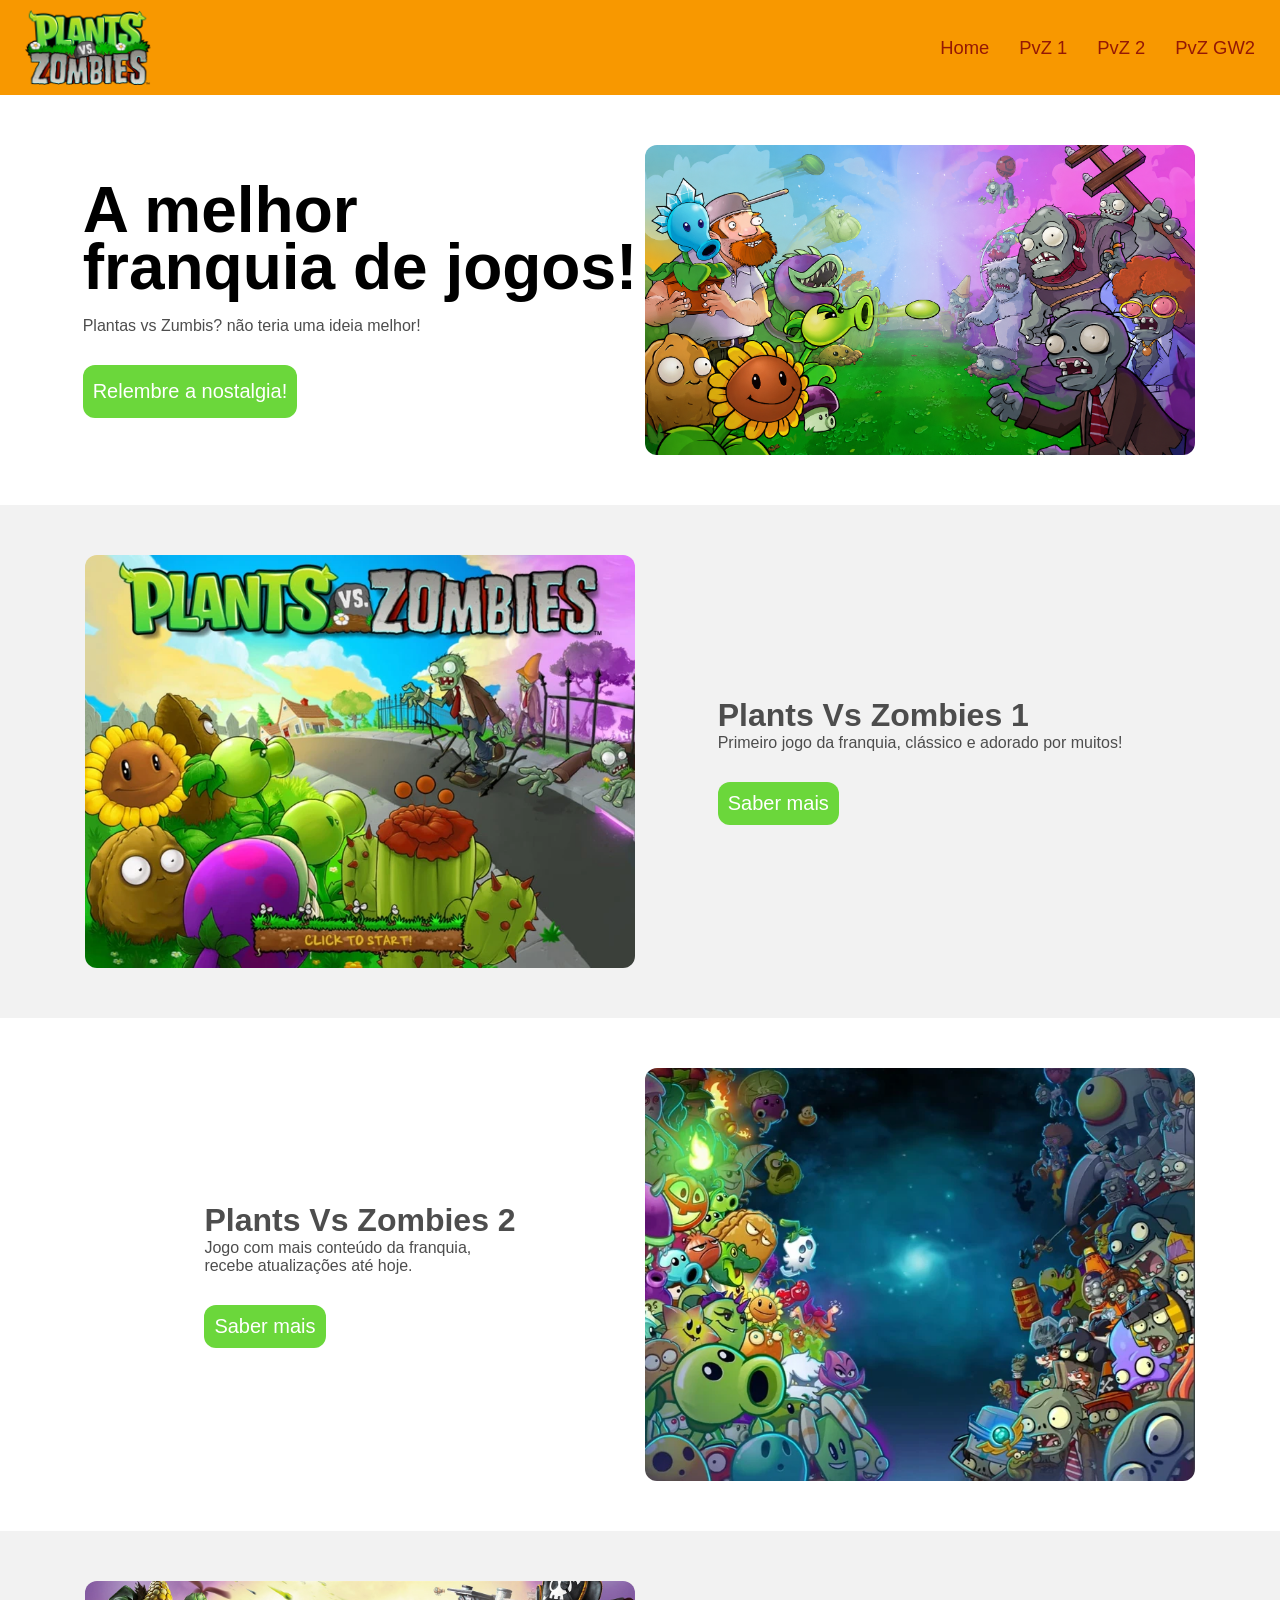
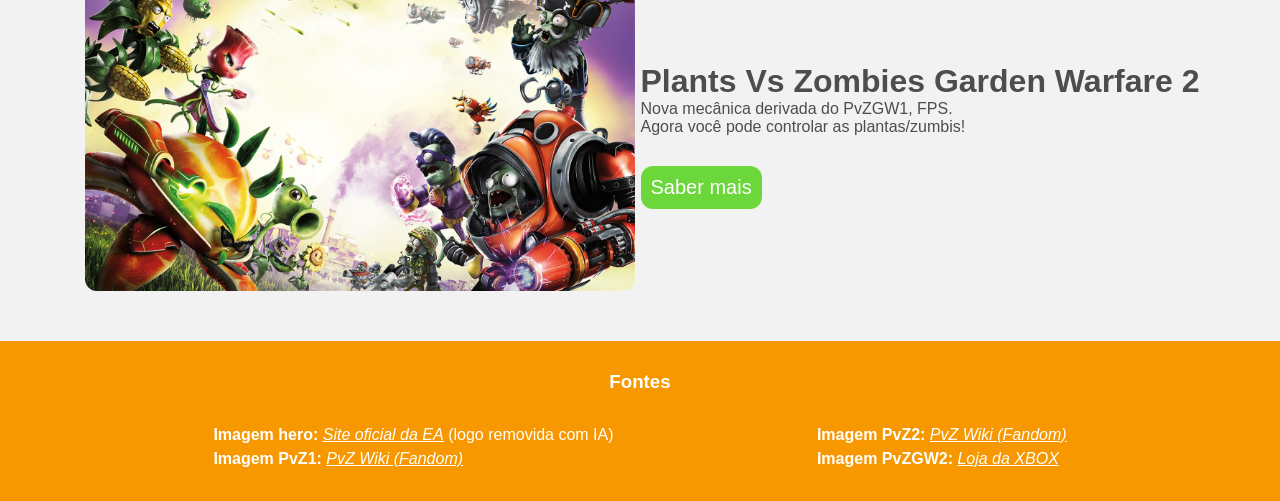
==== index.html @ d9cb8bd4 "Primeira versão" ====
<!DOCTYPE html>
<html lang="pt-br">

<head>
    <meta charset="UTF-8">
    <meta name="viewport" content="width=device-width, initial-scale=1.0">
    <link rel="stylesheet" href="./css/style.css">
    <title>Plants Vs Zombies - Site</title>

</head>

<body>
    <header>
        <img src="./images/logo.png" alt="Imagem logo" id="logo" height="75">
        <nav>
            <ul>
                <li><a href="index.html">Home</a></li>
                <li><a href="#pvz1">PvZ 1</a></li>
                <li><a href="#pvz2">PvZ 2</a></li>
                <li><a href="#pvzgw2">PvZ GW2</a></li>
            </ul>
        </nav>
    </header>
    <main>
        <section id="hero">
            <div class="texto-secao">
                <h1>
                    A melhor
                    <br>
                    franquia de jogos!
                </h1>
                <p>Plantas vs Zumbis? não teria uma ideia melhor!</p>

                <a href="#nostalgia" id="btn-nostalgia">Relembre a nostalgia!</a>
            </div>

            <img src="./images/fundo-hero.png" alt="Imagem PvZ">
        </section>
        <section id="pvz1">
            <div class="texto-hero">
                <h2>Plants Vs Zombies 1</h2>
                <p>Primeiro jogo da franquia, clássico e adorado por muitos!</p>

                <a href="pvz1.html" class="btn-saber-mais">Saber mais</a>
            </div>

            <img src="./images/fundo-pvz1.png" alt="Banner PvZ 1">
        </section>
        <section id="pvz2">
            <div class="texto-hero">
                <h2>Plants Vs Zombies 2</h2>
                <p>
                    Jogo com mais conteúdo da franquia,<br>
                    recebe atualizações até hoje.
                </p>

                <a href="pvz2.html" class="btn-saber-mais">Saber mais</a>
            </div>

            <img src="./images/fundo-pvz2.png" alt="">
        </section>
        <section id="pvzgw2">
            <div class="texto-hero">
                <h2>Plants Vs Zombies Garden Warfare 2</h2>
                <p>
                    Nova mecânica derivada do PvZGW1, FPS.<br>
                    Agora você pode controlar as plantas/zumbis!
                </p>

                <a href="pvzgw2.html" class="btn-saber-mais">Saber mais</a>
            </div>

            <img src="./images/fundo-pvzgw2.jpg" alt="">
        </section>
    </main>

    <footer>
        <h3>Fontes</h3>
        <div id="referencias">
            <div>
                <p>
                    <b>Imagem hero:</b> <a
                        href="https://www.ea.com/pt-br/games/plants-vs-zombies/plants-vs-zombies-replanted">Site oficial
                        da
                        EA</a> (logo removida com IA)
                </p>
                <p>
                    <b>Imagem PvZ1:</b> <a href="https://plants-vs-zombies.fandom.com/pt-br/wiki/Plants_vs._Zombies">PvZ
                        Wiki (Fandom)</a>
                </p>
            </div>
            <div>
                <p>
                    <b>Imagem PvZ2:</b> <a href="https://plantsvszombies.fandom.com/f/p/4400000000000140265">PvZ Wiki
                        (Fandom)</a>
                </p>
                <p>
                    <b>Imagem PvZGW2:</b> <a
                        href="https://www.xbox.com/pt-BR/games/store/plants-vs-zombies-garden-warfare-2/bnrh7brc1d02">Loja
                        da XBOX</a>
                </p>
            </div>
        </div>
    </footer>
</body>

</html>
---- css/style.css ----
:root {
    --cor-principal: #f89800;
    --cor-secundaria: #6bd73b;

    --cor-destaque: #d214bc;

    --texto: hsl(0, 0%, 30%);
    --texto-destaque: black;
}

/* Configurações iniciais */

* {
    margin: 0;
    padding: 0;
}

body {
    min-height: 100vh;

    font-family: Arial, Helvetica, sans-serif;
}

section {
    padding: 50px 80px;

    display: grid;
    grid-template-columns: 1fr 1fr;
    justify-items: center;
    align-items: center;
}

section:nth-child(even) {
    background-color: hsl(0, 0%, 95%);
}

section:nth-child(odd) {
    background-color: white;
}

section h2 {
    font-size: 2rem;
}

section img {
    border-radius: 12px;

    width: 550px;
    height: auto;

    transition: transform 0.2s ease;
}

section:not(#hero):hover img {
    transform: scale(1.05);
}

section:nth-child(even) .texto-hero {
    order: 2;
}

.btn-saber-mais {
    margin-top: 30px;
    padding: 10px;

    border-radius: 12px;

    color: white;

    background-color: var(--cor-secundaria);

    font-size: 1.25rem;
    text-decoration: none;

    display: inline-block;

    transition: background-color 0.2s ease;
}

.btn-saber-mais:hover {
    background-color: var(--cor-destaque);
}

/* Cabeçalho */

header {
    padding: 10px 25px;

    background-color: var(--cor-principal);

    font-size: 1.15rem;

    position: sticky;
    top: 0;
    z-index: 9999;

    display: flex;
    justify-content: space-between;
    align-items: center;
}

nav ul {
    list-style: none;

    display: flex;
    gap: 30px;
}

nav a {
    color: hsl(8, 94%, 30%);
    text-decoration: none;
}

nav a:hover {
    color: yellow;
}

/* Área principal */

/* Seção hero */

main {
    color: var(--texto);

    display: grid;
    grid-template-columns: 1fr;
    grid-auto-rows: auto;
}

#hero h1 {
    color: var(--texto-destaque);

    font-size: 4rem;
    line-height: 0.9;

    margin-bottom: 20px;
}

#btn-nostalgia {
    margin-top: 30px;
    padding: 15px 10px;

    border-radius: 12px;

    color: white;

    background-color: var(--cor-secundaria);

    font-size: 1.25rem;
    text-decoration: none;

    display: inline-block;

    transition:
        box-shadow 0.2s ease,
        background-color 0.2s ease;
}

#btn-nostalgia:hover {
    box-shadow: 0 0 14px var(--cor-destaque);
    background-color: var(--cor-destaque);
}

footer {
    padding: 30px 10px;

    color: white;

    background-color: var(--cor-principal);
}

footer h3 {
    text-align: center;
    margin-bottom: 30px;
}

#referencias {
    display: flex;
    justify-content: space-evenly;
    align-items: center;
}

#referencias ul {
    list-style: none;
}

#referencias a {
    color: white;

    font-style: italic;
    line-height: 1.5;
}
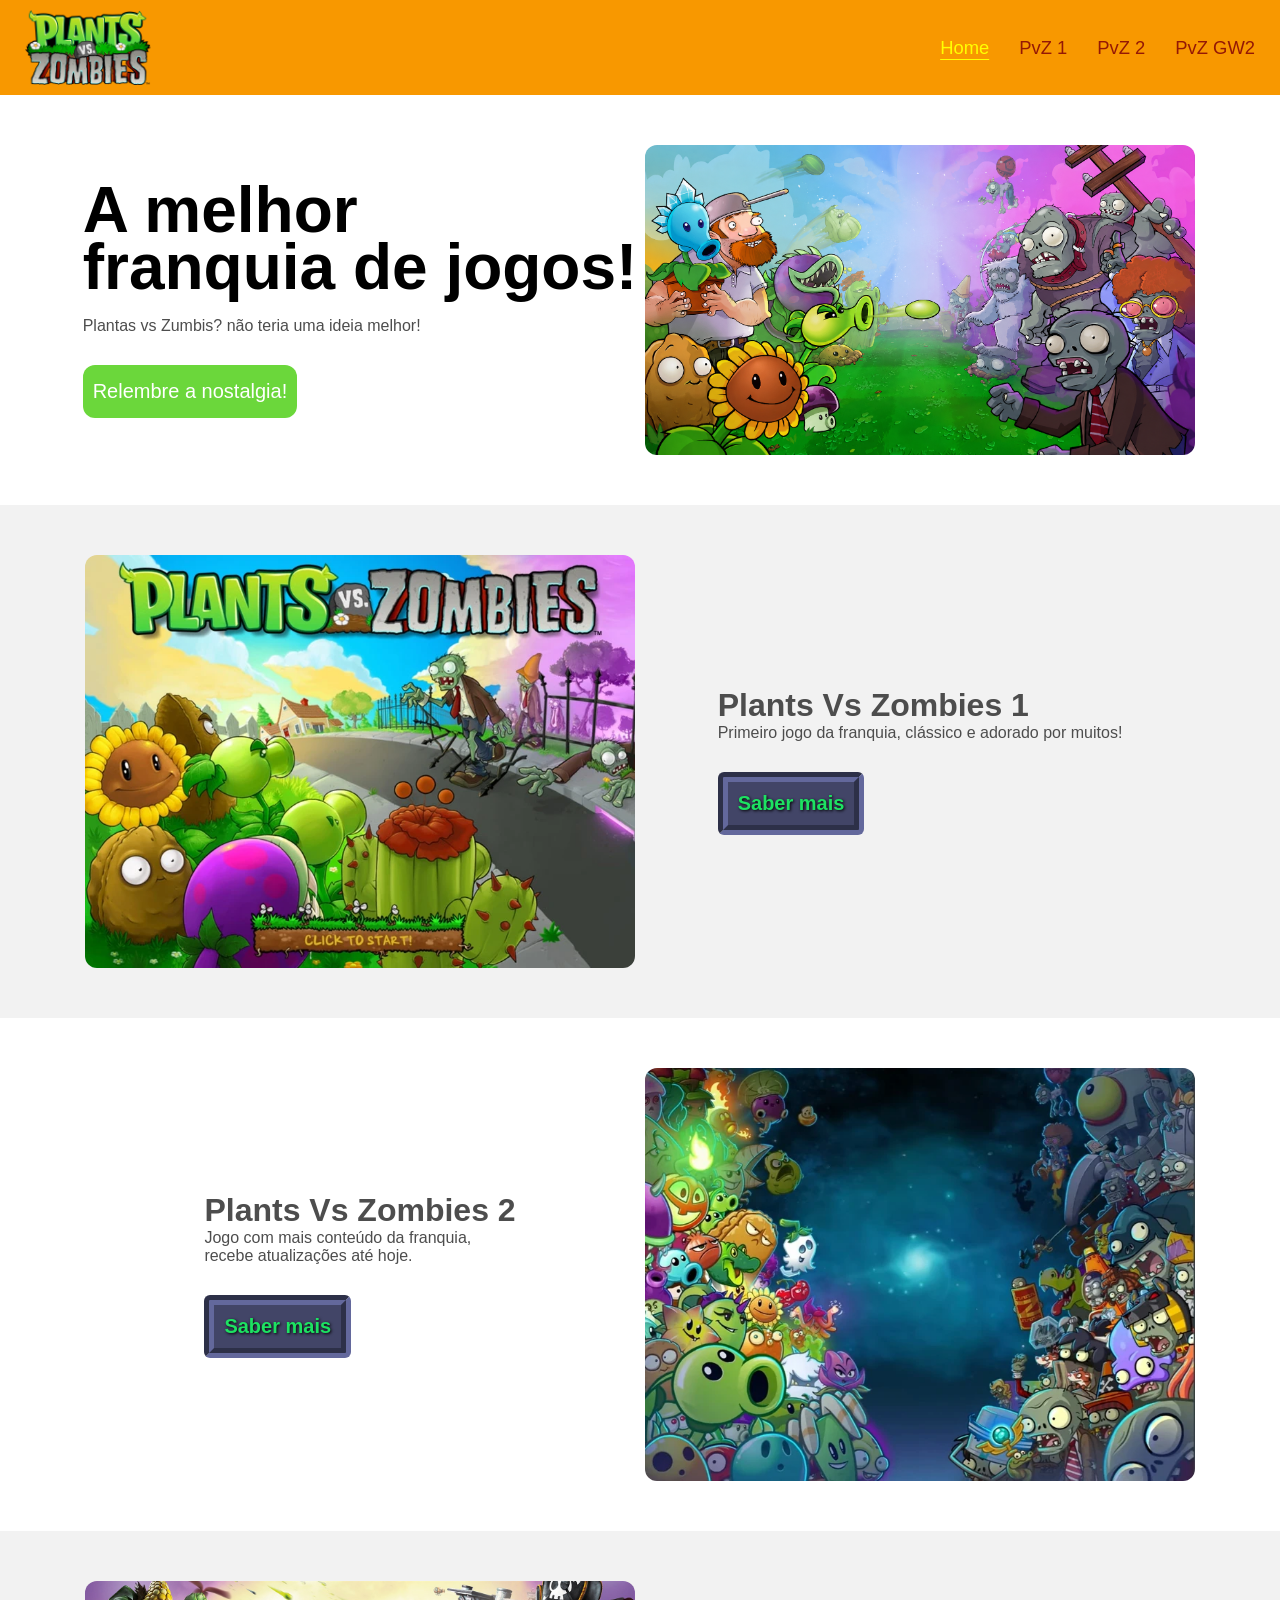
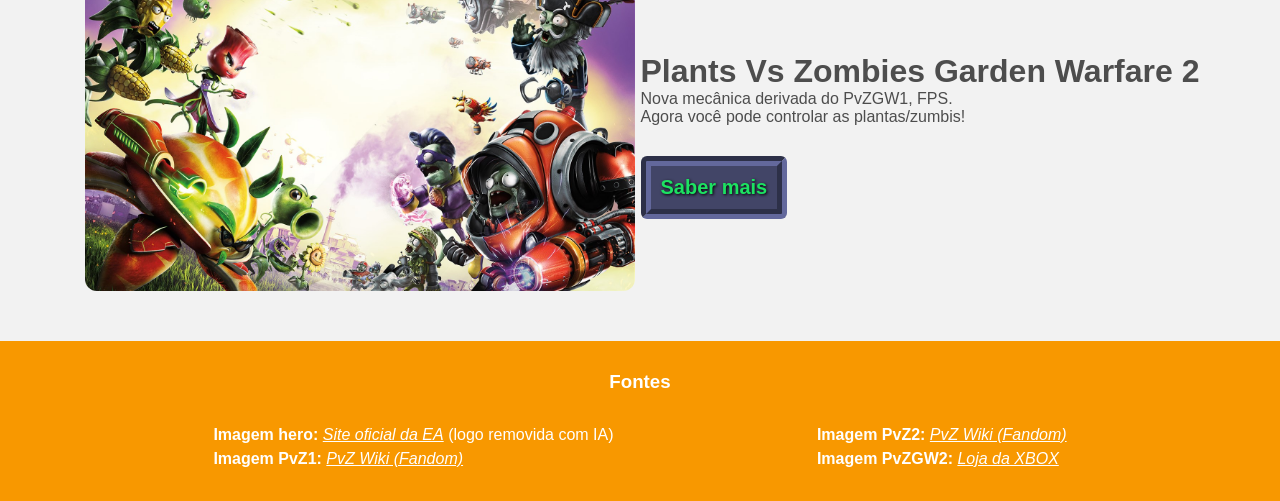
==== commit 1c92091c: "Criação da página do PvZ 2" ====
--- a/index.html
+++ b/index.html
@@ -14,13 +14,14 @@
         <img src="./images/logo.png" alt="Imagem logo" id="logo" height="75">
         <nav>
             <ul>
-                <li><a href="index.html">Home</a></li>
-                <li><a href="#pvz1">PvZ 1</a></li>
-                <li><a href="#pvz2">PvZ 2</a></li>
-                <li><a href="#pvzgw2">PvZ GW2</a></li>
+                <li><a href="index.html" class="pag-atual">Home</a></li>
+                <li><a href="pvz1.html">PvZ 1</a></li>
+                <li><a href="pvz2.html">PvZ 2</a></li>
+                <li><a href="pvzgw2.html">PvZ GW2</a></li>
             </ul>
         </nav>
     </header>
+
     <main>
         <section id="hero">
             <div class="texto-secao">
@@ -34,7 +35,7 @@
                 <a href="#nostalgia" id="btn-nostalgia">Relembre a nostalgia!</a>
             </div>
 
-            <img src="./images/fundo-hero.png" alt="Imagem PvZ">
+            <img src="./images/fundos/fundo-hero.png" alt="Imagem PvZ">
         </section>
         <section id="pvz1">
             <div class="texto-hero">
@@ -44,7 +45,7 @@
                 <a href="pvz1.html" class="btn-saber-mais">Saber mais</a>
             </div>
 
-            <img src="./images/fundo-pvz1.png" alt="Banner PvZ 1">
+            <img src="./images/fundos/fundo-pvz1.png" alt="Banner PvZ 1">
         </section>
         <section id="pvz2">
             <div class="texto-hero">
@@ -57,7 +58,7 @@
                 <a href="pvz2.html" class="btn-saber-mais">Saber mais</a>
             </div>
 
-            <img src="./images/fundo-pvz2.png" alt="">
+            <img src="./images/fundos/fundo-pvz2.png" alt="">
         </section>
         <section id="pvzgw2">
             <div class="texto-hero">
@@ -70,7 +71,7 @@
                 <a href="pvzgw2.html" class="btn-saber-mais">Saber mais</a>
             </div>
 
-            <img src="./images/fundo-pvzgw2.jpg" alt="">
+            <img src="./images/fundos/fundo-pvzgw2.jpg" alt="">
         </section>
     </main>
 
--- a/css/style.css
+++ b/css/style.css
@@ -13,6 +13,8 @@
 * {
     margin: 0;
     padding: 0;
+
+    box-sizing: border-box;
 }
 
 body {
@@ -63,22 +65,24 @@
     margin-top: 30px;
     padding: 10px;
 
-    border-radius: 12px;
-
-    color: white;
-
-    background-color: var(--cor-secundaria);
-
+    border: 10px groove hsl(235, 22%, 50%);
+    border-radius: 6px;
+
+    background-color: hsl(235, 22%, 33%);
+
+    color: hsl(141, 77%, 50%);
+    text-decoration: none;
     font-size: 1.25rem;
-    text-decoration: none;
+    font-weight: bold;
+    text-shadow: 1px 1px 3px black;
 
     display: inline-block;
 
-    transition: background-color 0.2s ease;
 }
 
 .btn-saber-mais:hover {
-    background-color: var(--cor-destaque);
+    border: 10px ridge hsl(235, 22%, 50%);
+    background-color: hsl(235, 22%, 33%);
 }
 
 /* Cabeçalho */
@@ -113,6 +117,12 @@
 
 nav a:hover {
     color: yellow;
+}
+
+.pag-atual {
+    color: yellow;
+    text-decoration: underline;
+    text-underline-offset: 5px;
 }
 
 /* Área principal */
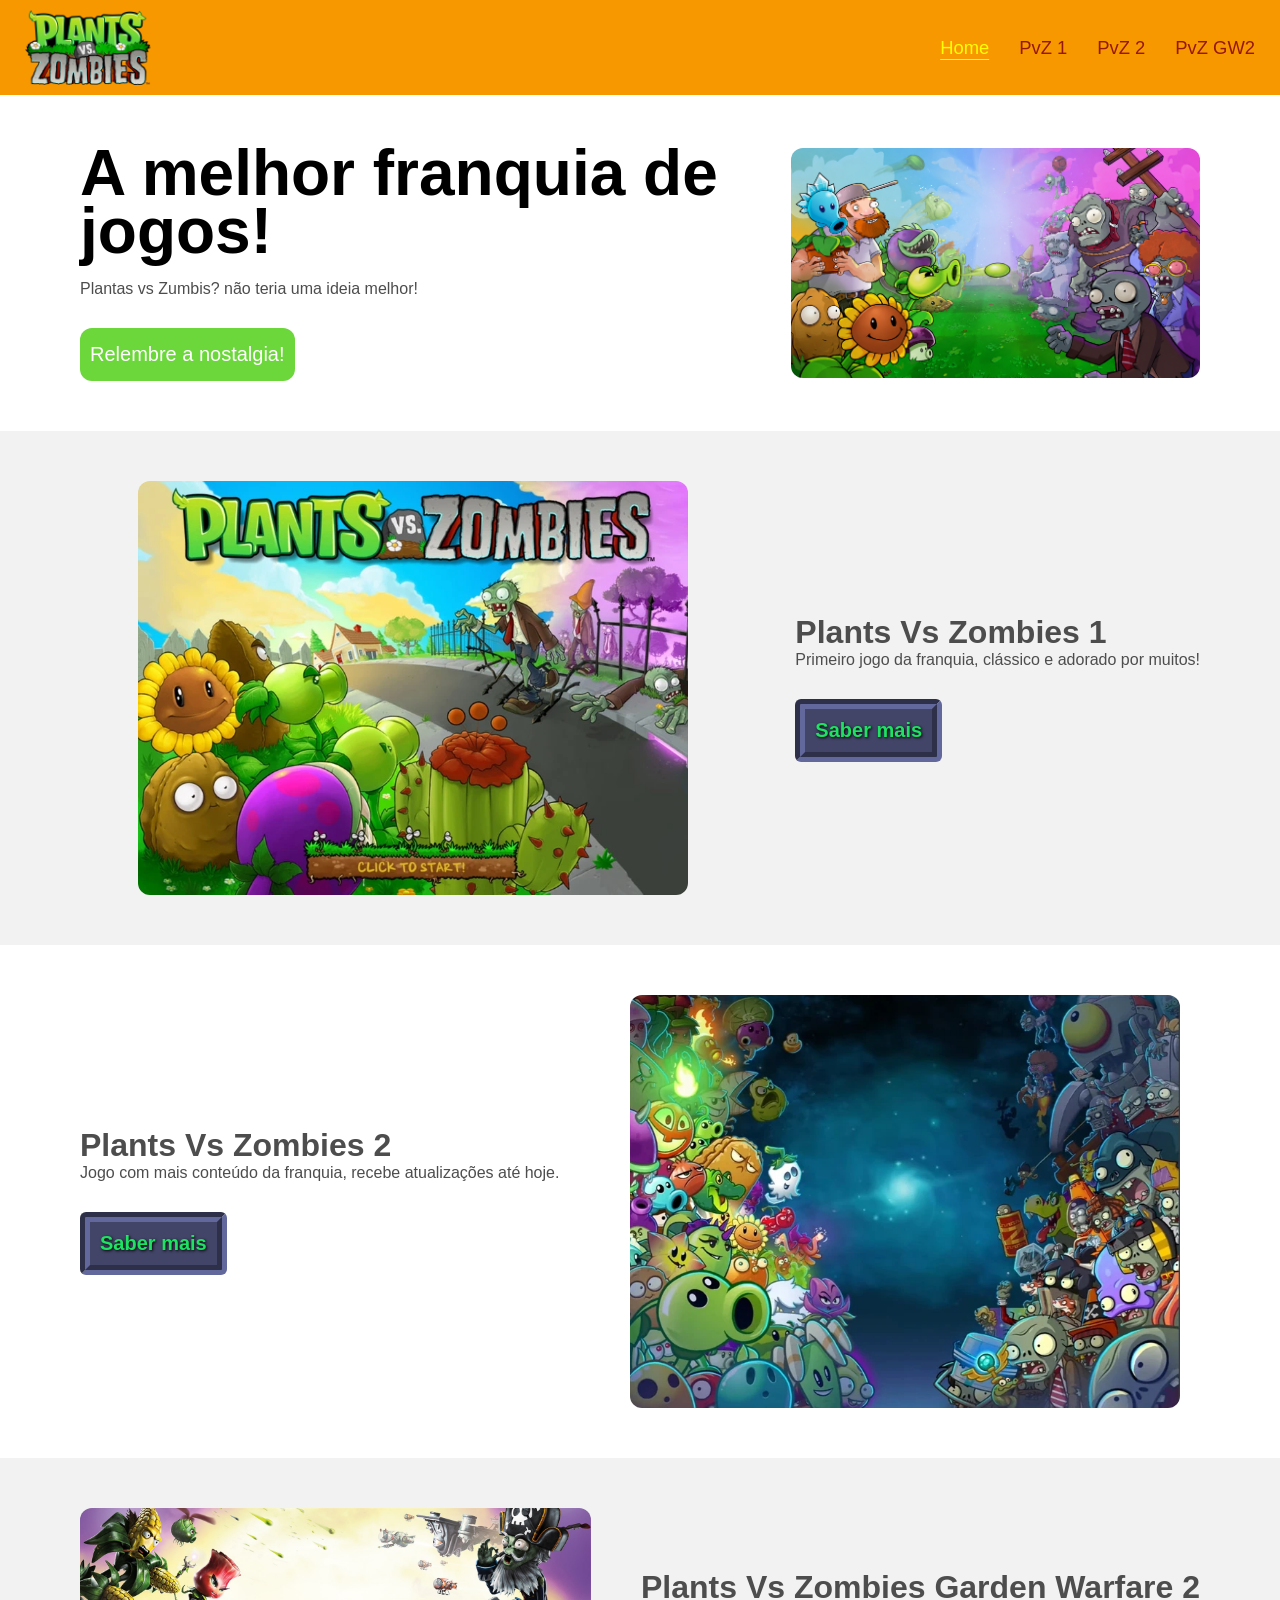
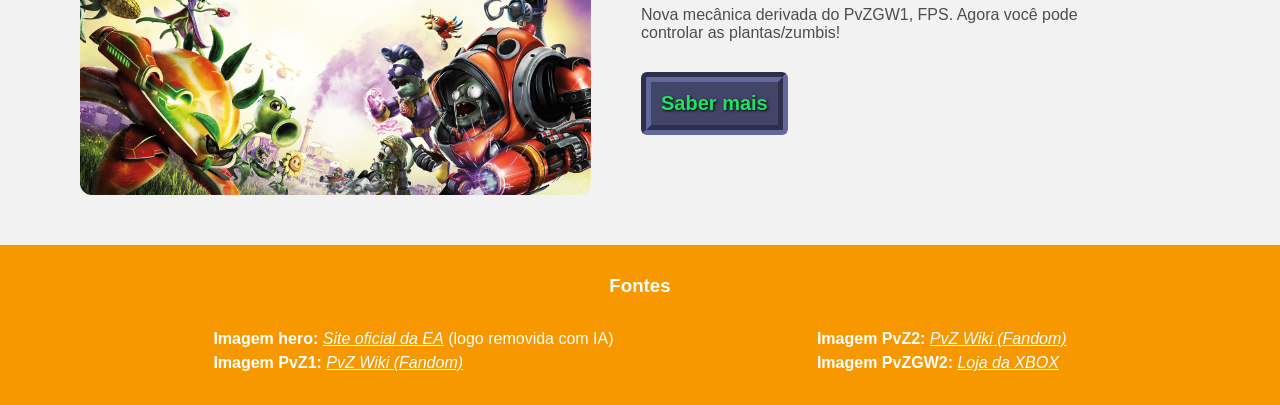
==== commit 789ee8f4: "Correção de alinhamentos na seção home" ====
--- a/index.html
+++ b/index.html
@@ -27,7 +27,7 @@
             <div class="texto-secao">
                 <h1>
                     A melhor
-                    <br>
+                    
                     franquia de jogos!
                 </h1>
                 <p>Plantas vs Zumbis? não teria uma ideia melhor!</p>
@@ -51,7 +51,7 @@
             <div class="texto-hero">
                 <h2>Plants Vs Zombies 2</h2>
                 <p>
-                    Jogo com mais conteúdo da franquia,<br>
+                    Jogo com mais conteúdo da franquia,
                     recebe atualizações até hoje.
                 </p>
 
@@ -64,7 +64,7 @@
             <div class="texto-hero">
                 <h2>Plants Vs Zombies Garden Warfare 2</h2>
                 <p>
-                    Nova mecânica derivada do PvZGW1, FPS.<br>
+                    Nova mecânica derivada do PvZGW1, FPS.
                     Agora você pode controlar as plantas/zumbis!
                 </p>
 
--- a/css/style.css
+++ b/css/style.css
@@ -26,8 +26,10 @@
 section {
     padding: 50px 80px;
 
+    gap: 50px;
+
     display: grid;
-    grid-template-columns: 1fr 1fr;
+    grid-template-columns: auto auto;
     justify-items: center;
     align-items: center;
 }
@@ -47,7 +49,7 @@
 section img {
     border-radius: 12px;
 
-    width: 550px;
+    width: min(550px, 100%);
     height: auto;
 
     transition: transform 0.2s ease;
@@ -59,6 +61,10 @@
 
 section:nth-child(even) .texto-hero {
     order: 2;
+}
+
+section p {
+    max-width: 500px;
 }
 
 .btn-saber-mais {
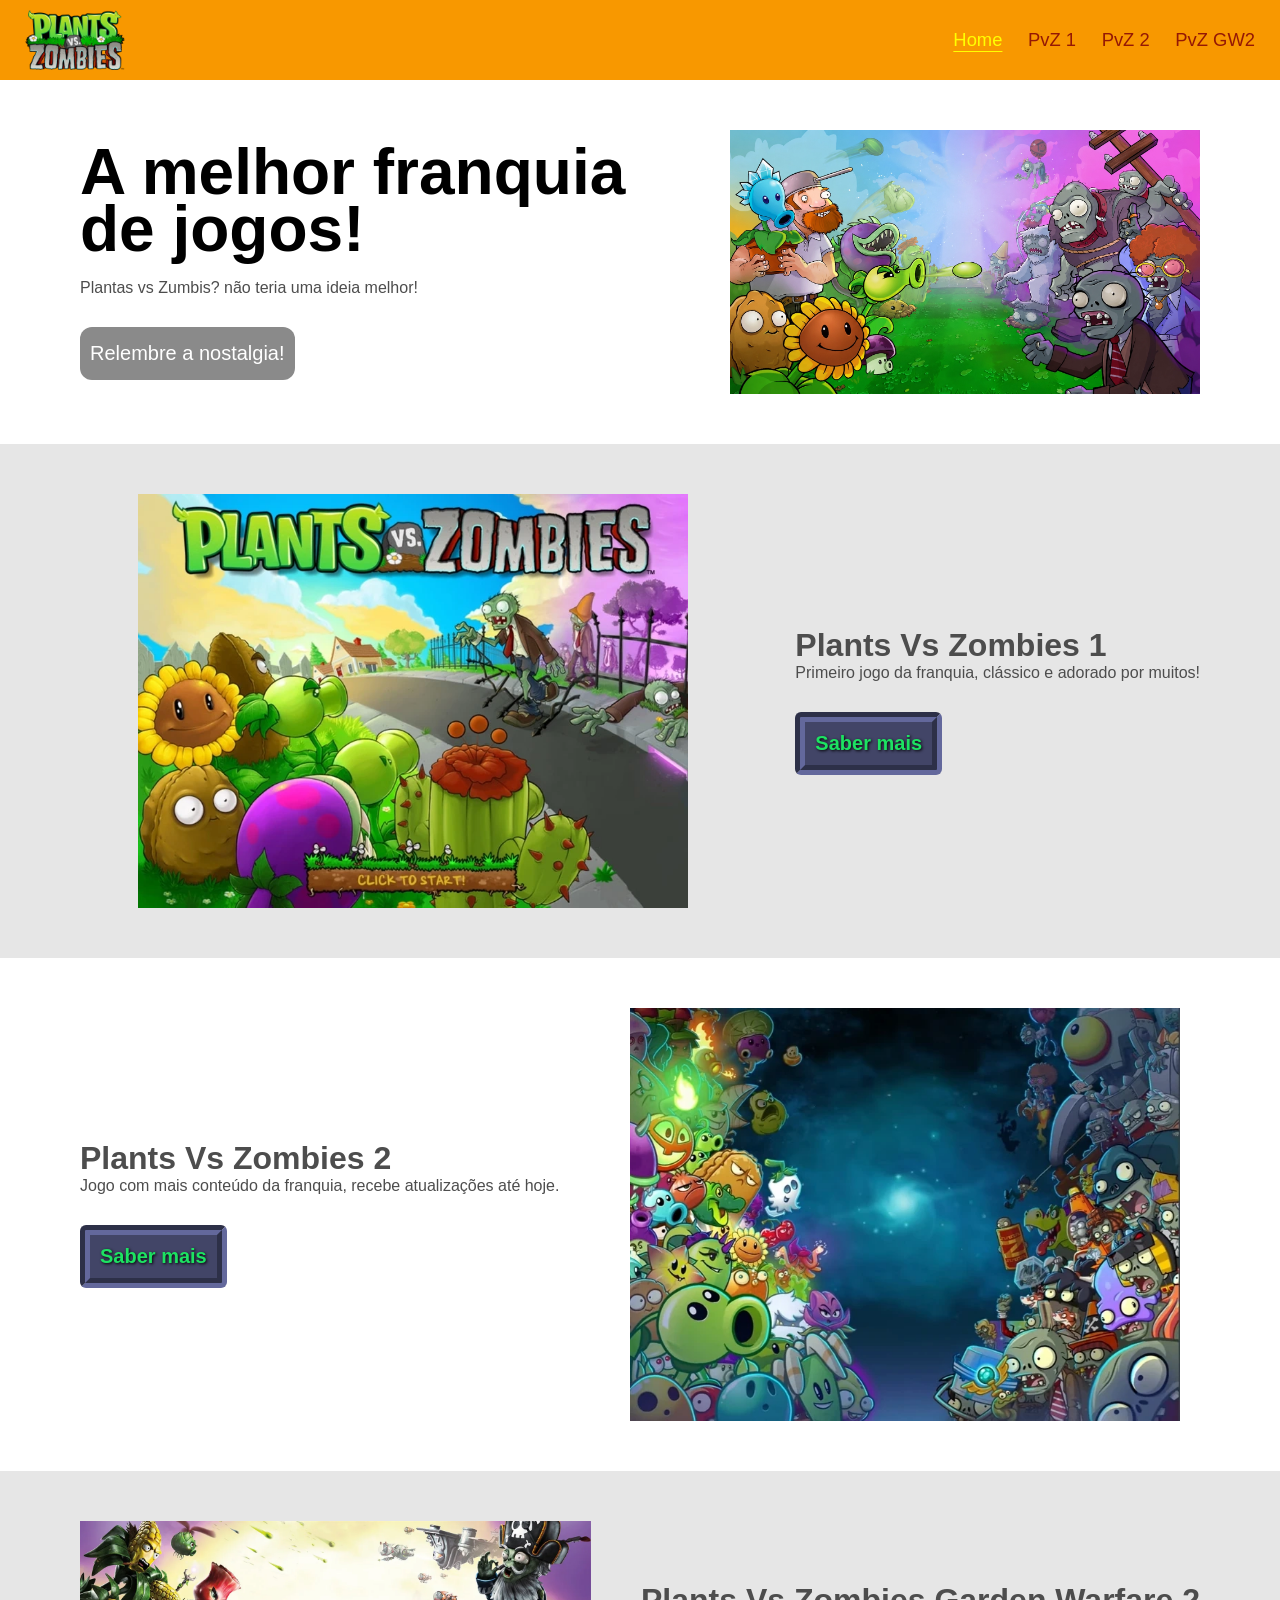
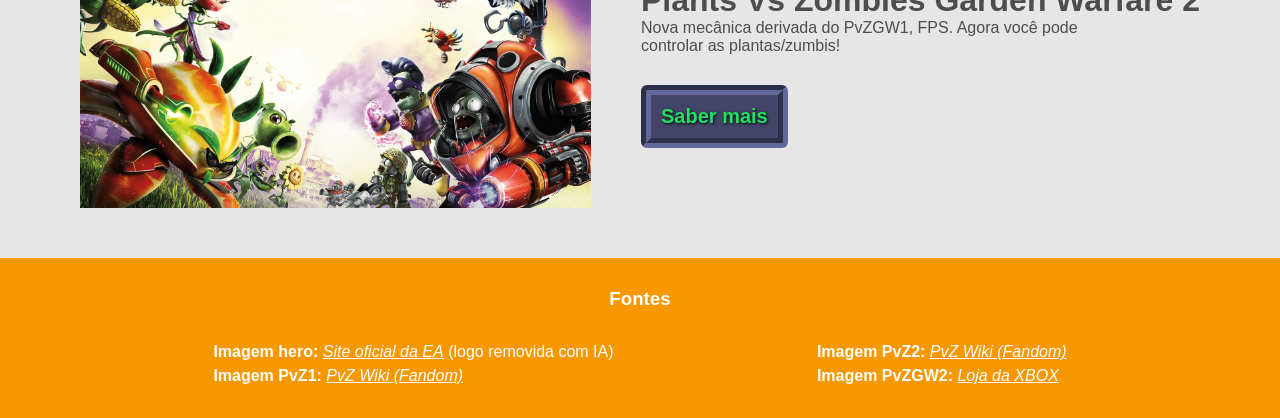
==== commit e4545c10: "criar as páginas do PvZ2 e PvZGW2 e adicionar responsividade" ====
--- a/index.html
+++ b/index.html
@@ -11,7 +11,7 @@
 
 <body>
     <header>
-        <img src="./images/logo.png" alt="Imagem logo" id="logo" height="75">
+        <img src="./images/logo.webp" alt="Imagem logo" id="logo">
         <nav>
             <ul>
                 <li><a href="index.html" class="pag-atual">Home</a></li>
@@ -27,15 +27,14 @@
             <div class="texto-secao">
                 <h1>
                     A melhor
-                    
                     franquia de jogos!
                 </h1>
                 <p>Plantas vs Zumbis? não teria uma ideia melhor!</p>
 
-                <a href="#nostalgia" id="btn-nostalgia">Relembre a nostalgia!</a>
+                <a href="#nostalgia" id="btn-nostalgia" class="disabled" tabindex="-1" title="Está página ainda está em construção!">Relembre a nostalgia!</a>
             </div>
 
-            <img src="./images/fundos/fundo-hero.png" alt="Imagem PvZ">
+            <img src="./images/fundos/fundo-hero.webp" alt="Imagem PvZ">
         </section>
         <section id="pvz1">
             <div class="texto-hero">
@@ -45,7 +44,7 @@
                 <a href="pvz1.html" class="btn-saber-mais">Saber mais</a>
             </div>
 
-            <img src="./images/fundos/fundo-pvz1.png" alt="Banner PvZ 1">
+            <img src="./images/fundos/fundo-pvz1.webp" alt="Banner PvZ 1">
         </section>
         <section id="pvz2">
             <div class="texto-hero">
@@ -58,7 +57,7 @@
                 <a href="pvz2.html" class="btn-saber-mais">Saber mais</a>
             </div>
 
-            <img src="./images/fundos/fundo-pvz2.png" alt="">
+            <img src="./images/fundos/fundo-pvz2.webp" alt="">
         </section>
         <section id="pvzgw2">
             <div class="texto-hero">
@@ -71,7 +70,7 @@
                 <a href="pvzgw2.html" class="btn-saber-mais">Saber mais</a>
             </div>
 
-            <img src="./images/fundos/fundo-pvzgw2.jpg" alt="">
+            <img src="./images/fundos/fundo-pvzgw2.webp" alt="">
         </section>
     </main>
 
--- a/css/style.css
+++ b/css/style.css
@@ -35,7 +35,7 @@
 }
 
 section:nth-child(even) {
-    background-color: hsl(0, 0%, 95%);
+    background-color: hsl(0, 0%, 90%);
 }
 
 section:nth-child(odd) {
@@ -47,7 +47,6 @@
 }
 
 section img {
-    border-radius: 12px;
 
     width: min(550px, 100%);
     height: auto;
@@ -94,11 +93,11 @@
 /* Cabeçalho */
 
 header {
-    padding: 10px 25px;
+    padding: 10px clamp(10px, 2vw, 25px);
 
     background-color: var(--cor-principal);
 
-    font-size: 1.15rem;
+    font-size: clamp(1rem, calc(2vw + 0.5rem), 1.15rem);
 
     position: sticky;
     top: 0;
@@ -109,11 +108,15 @@
     align-items: center;
 }
 
+#logo {
+    width: clamp(75px, 20vw, 100px);
+}
+
 nav ul {
     list-style: none;
 
     display: flex;
-    gap: 30px;
+    gap: clamp(15px, 2vw, 30px);
 }
 
 nav a {
@@ -144,12 +147,14 @@
 }
 
 #hero h1 {
+    max-width: 600px;
+    margin-bottom: 20px;
+
     color: var(--texto-destaque);
 
     font-size: 4rem;
     line-height: 0.9;
 
-    margin-bottom: 20px;
 }
 
 #btn-nostalgia {
@@ -172,9 +177,14 @@
         background-color 0.2s ease;
 }
 
-#btn-nostalgia:hover {
+#btn-nostalgia.enabled:hover {
     box-shadow: 0 0 14px var(--cor-destaque);
     background-color: var(--cor-destaque);
+}
+
+#btn-nostalgia.disabled {
+    background-color: #8a8a8a;
+    cursor: not-allowed;
 }
 
 footer {
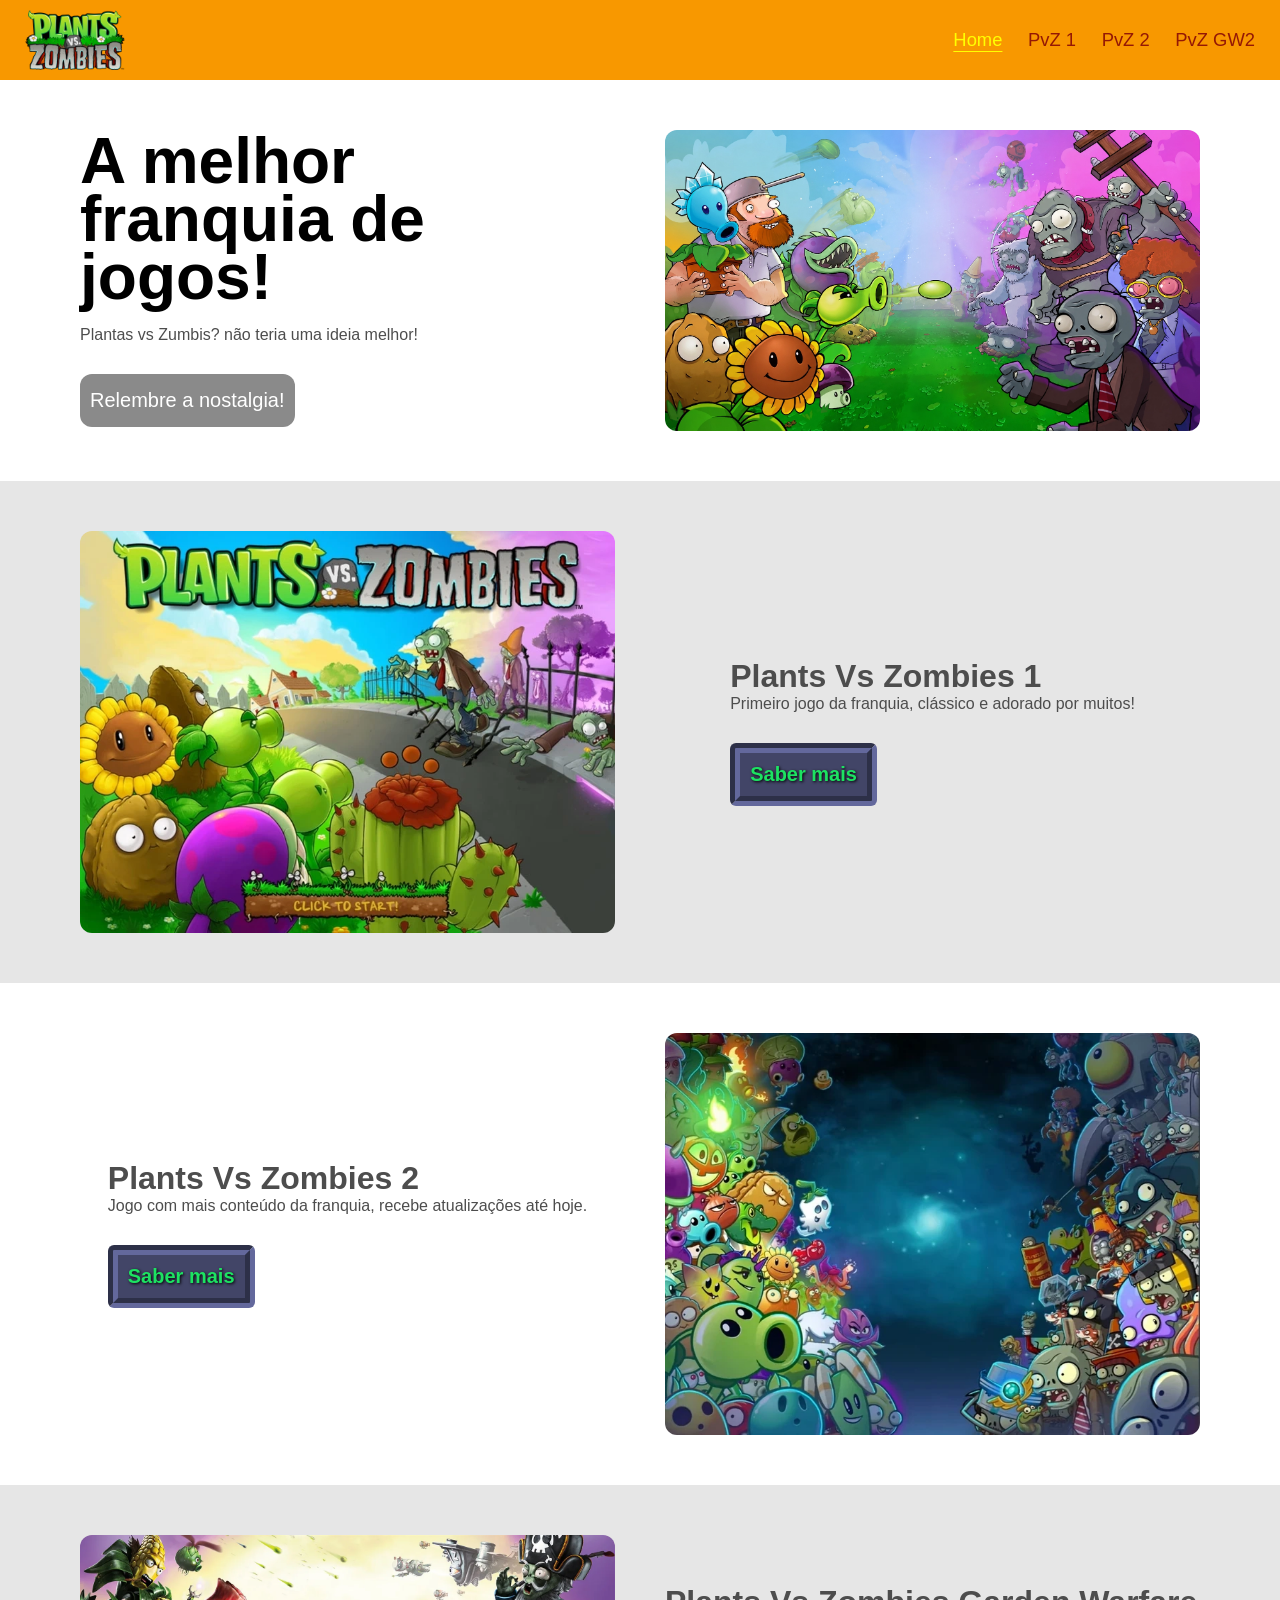
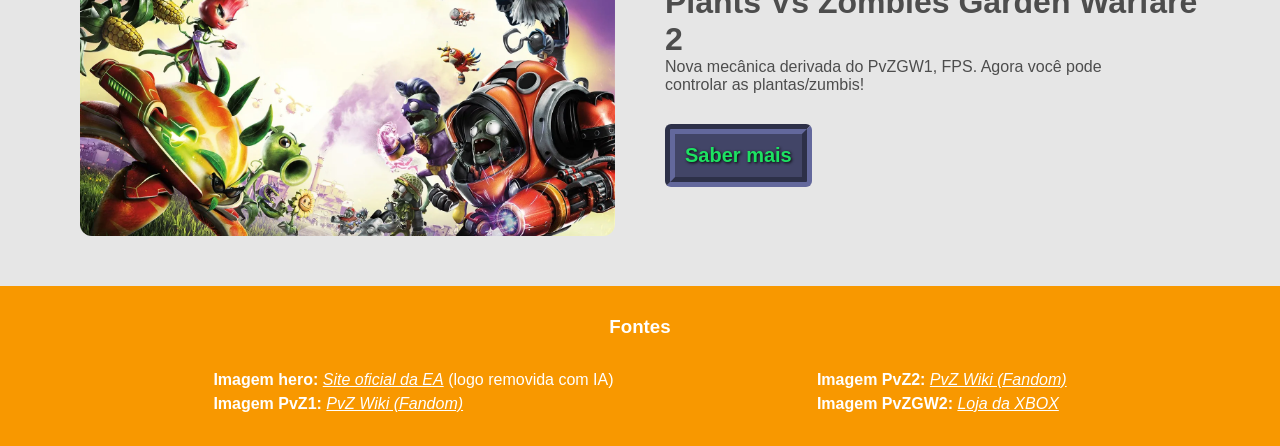
==== commit 8ce65095: "feat: tornar o site mais responsivo" ====
--- a/index.html
+++ b/index.html
@@ -11,7 +11,7 @@
 
 <body>
     <header>
-        <img src="./images/logo.webp" alt="Imagem logo" id="logo">
+        <img src="./images/logo.webp" alt="Imagem logo" class="logo">
         <nav>
             <ul>
                 <li><a href="index.html" class="pag-atual">Home</a></li>
@@ -37,7 +37,7 @@
             <img src="./images/fundos/fundo-hero.webp" alt="Imagem PvZ">
         </section>
         <section id="pvz1">
-            <div class="texto-hero">
+            <div class="texto-secao">
                 <h2>Plants Vs Zombies 1</h2>
                 <p>Primeiro jogo da franquia, clássico e adorado por muitos!</p>
 
@@ -47,7 +47,7 @@
             <img src="./images/fundos/fundo-pvz1.webp" alt="Banner PvZ 1">
         </section>
         <section id="pvz2">
-            <div class="texto-hero">
+            <div class="texto-secao">
                 <h2>Plants Vs Zombies 2</h2>
                 <p>
                     Jogo com mais conteúdo da franquia,
@@ -60,7 +60,7 @@
             <img src="./images/fundos/fundo-pvz2.webp" alt="">
         </section>
         <section id="pvzgw2">
-            <div class="texto-hero">
+            <div class="texto-secao">
                 <h2>Plants Vs Zombies Garden Warfare 2</h2>
                 <p>
                     Nova mecânica derivada do PvZGW1, FPS.
--- a/css/style.css
+++ b/css/style.css
@@ -21,15 +21,74 @@
     min-height: 100vh;
 
     font-family: Arial, Helvetica, sans-serif;
+
+    display: flex;
+    flex-direction: column;
+}
+
+/* Cabeçalho */
+
+header {
+    padding: 10px clamp(10px, 2vw, 25px);
+
+    background-color: var(--cor-principal);
+
+    font-size: clamp(1rem, calc(2vw + 0.5rem), 1.15rem);
+
+    position: sticky;
+    top: 0;
+    z-index: 9999;
+
+    display: flex;
+    justify-content: space-between;
+    align-items: center;
+}
+
+.logo {
+    width: clamp(75px, 20vw, 100px);
+}
+
+nav ul {
+    list-style: none;
+
+    display: flex;
+    gap: clamp(15px, 2vw, 30px);
+}
+
+nav a {
+    color: hsl(8, 94%, 30%);
+    text-decoration: none;
+}
+
+nav a:hover {
+    color: yellow;
+}
+
+.pag-atual {
+    color: yellow;
+    text-decoration: underline;
+    text-underline-offset: 5px;
+}
+
+/* Área principal */
+
+main {
+    color: var(--texto);
+
+    flex: 1;
+
+    display: grid;
+    grid-auto-rows: auto;
 }
 
 section {
-    padding: 50px 80px;
+    padding: 50px clamp(20px, 8vw, 80px);
 
     gap: 50px;
 
     display: grid;
-    grid-template-columns: auto auto;
+    grid-template-rows: auto;
+    grid-template-columns: 1fr 1fr;
     justify-items: center;
     align-items: center;
 }
@@ -47,10 +106,11 @@
 }
 
 section img {
-
     width: min(550px, 100%);
     height: auto;
 
+    border-radius: 12px;
+
     transition: transform 0.2s ease;
 }
 
@@ -58,7 +118,14 @@
     transform: scale(1.05);
 }
 
-section:nth-child(even) .texto-hero {
+.texto-secao {
+    align-items: flex-start;
+
+    display: flex;
+    flex-direction: column;
+}
+
+section:nth-child(even) .texto-secao {
     order: 2;
 }
 
@@ -90,61 +157,7 @@
     background-color: hsl(235, 22%, 33%);
 }
 
-/* Cabeçalho */
-
-header {
-    padding: 10px clamp(10px, 2vw, 25px);
-
-    background-color: var(--cor-principal);
-
-    font-size: clamp(1rem, calc(2vw + 0.5rem), 1.15rem);
-
-    position: sticky;
-    top: 0;
-    z-index: 9999;
-
-    display: flex;
-    justify-content: space-between;
-    align-items: center;
-}
-
-#logo {
-    width: clamp(75px, 20vw, 100px);
-}
-
-nav ul {
-    list-style: none;
-
-    display: flex;
-    gap: clamp(15px, 2vw, 30px);
-}
-
-nav a {
-    color: hsl(8, 94%, 30%);
-    text-decoration: none;
-}
-
-nav a:hover {
-    color: yellow;
-}
-
-.pag-atual {
-    color: yellow;
-    text-decoration: underline;
-    text-underline-offset: 5px;
-}
-
-/* Área principal */
-
 /* Seção hero */
-
-main {
-    color: var(--texto);
-
-    display: grid;
-    grid-template-columns: 1fr;
-    grid-auto-rows: auto;
-}
 
 #hero h1 {
     max-width: 600px;
@@ -215,4 +228,20 @@
 
     font-style: italic;
     line-height: 1.5;
+}
+
+@media (max-width: 768px) {
+    section {
+        grid-template-rows: 1fr 1fr;
+        grid-template-columns: auto;
+        gap: 0;
+    }
+
+    .texto-secao {
+        text-align: center;
+
+        align-items: center;
+
+        order: 2;
+    }
 }
